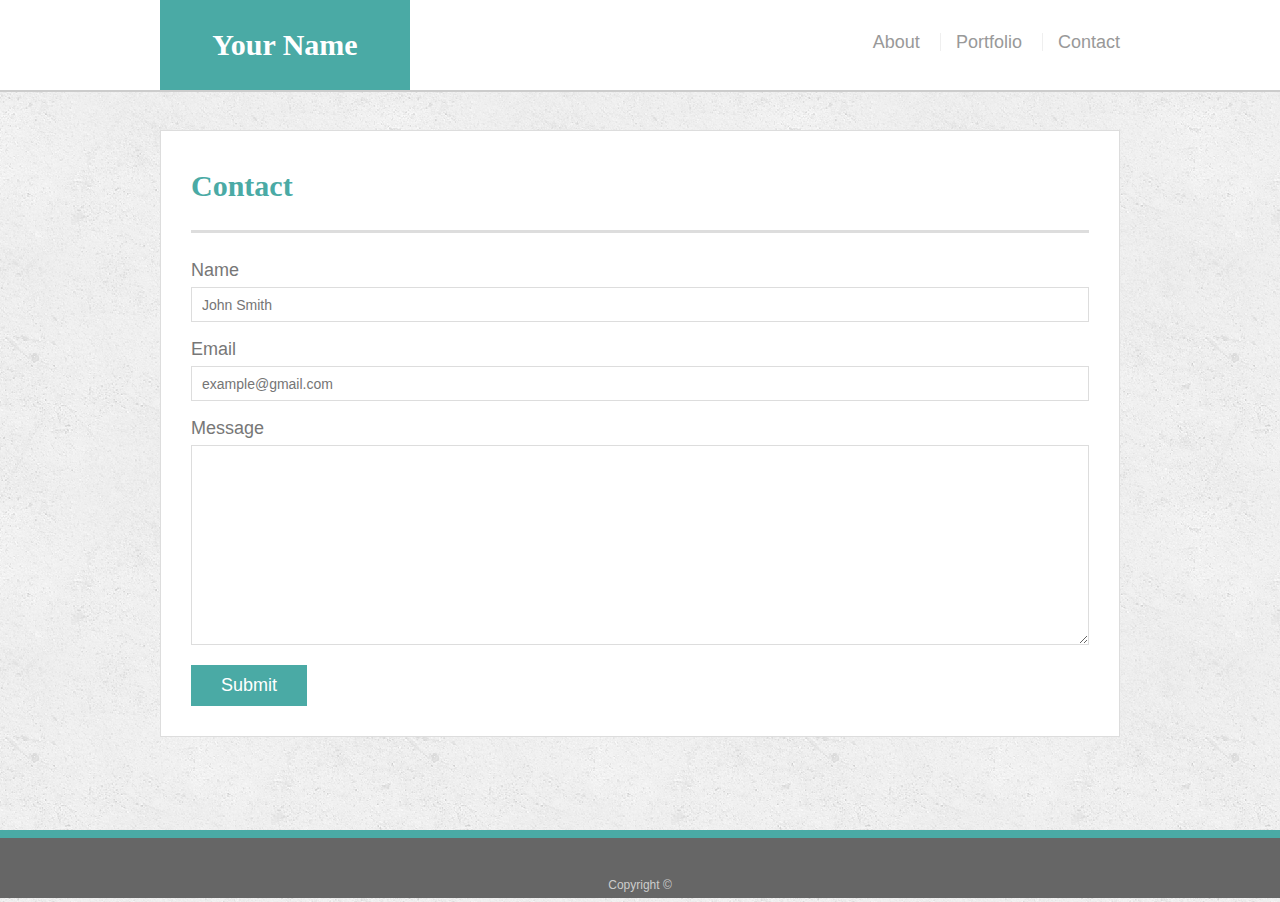
==== contact.html @ 325d0bf3 "initial push, media query for 640 complete" ====
<!doctype html>
<html lang="en-us">

<head>
  <meta charset="UTF-8">
  <title>Contact | Your Name</title>
  <link rel="stylesheet" type="text/css" href="assets/css/reset.css">
  <link rel="stylesheet" type="text/css" href="assets/css/style.css">
  <meta name="viewport" content="width=device-width, initial-scale=1.0">
</head>

<body>

  <header id="masthead">
    <div class="container">
      <a href="index.html" id="logo">Your Name</a>
      <nav>
        <a href="index.html" id="aboutnav">About</a>
        <a href="portfolio.html" id="portfolionav">Portfolio</a>
        <a href="contact.html" id="contactnav">Contact</a>
      </nav>
    </div>
  </header>

  <div id="main-container" class="container">
    <section class="main-section">
      <h1>Contact</h1>

      <form id="contact-form">
        <ul>
          <li>
            <label for="name">Name</label>
            <input type="text" id="name" name="name" placeholder="John Smith" required="required">
          </li>
          <li>
            <label for="email">Email</label>
            <input type="email" id="email" name="email" placeholder="example@gmail.com" required="required">
          </li>
          <li>
            <label for="message">Message</label>
            <textarea id="message" name="message" required="required"></textarea>
          </li>
        </ul>
        <input type="submit">
      </form>

    </section>

  </div>

  <footer>
    <div class="container">
      Copyright &copy; 
    </div>
  </footer>
</body>

</html>
---- assets/css/style.css ----
body {
    font-family: Arial, "Helvetica Neue", Helvetica, sans-serif;
    font-size: 18px;
    line-height: 34px;
    color: #777;
    background: url("../imgs/concrete_seamless.png");
  }
  
  * {
    box-sizing: border-box;
  }
  
  .container {
    width: 100%;
    max-width: 960px;
    margin: 0 auto;
    clear: both;
  }
  
  h1,
  h2,
  h3,
  p {
    margin-bottom: 20px;
  }
  
  p:last-child {
    margin-bottom: 0;
  }
  
  h1,
  h2,
  h3 {
    font-family: Georgia, Times, "Times New Roman", serif;
    font-weight: 700;
    color: #4aaaa5;
  }
  
  h1 {
    padding-bottom: 20px;
    font-size: 30px;
    line-height: 49px;
    border-bottom: 3px solid #ddd;
  }
  
  h2,
  h3 {
    font-size: 22px;
  }
  
  /* header */
  
  #masthead {
    position: fixed;
    z-index: 99;
    width: 100%;
    margin: 0 0 30px;
    overflow: auto;
    color: #fff;
    background: #fff;
    border-bottom: 2px solid #ccc;
  }
  
  #logo {
    float: left;
    width: 250px;
    height: 90px;
    font-family: Georgia, Times, "Times New Roman", serif;
    font-size: 30px;
    font-weight: 700;
    line-height: 90px;
    color: #fff;
    text-align: center;
    text-decoration: none;
    background: #4aaaa5;
  }
  
  nav {
    float: right;
    margin-top: 25px;
  }
  
  nav a {
    display: inline-block;
    padding-left: 15px;
    margin-left: 15px;
    line-height: 18px;
    color: #999;
    text-decoration: none;
    border-left: 1px solid #efefef;
  }
  
  nav a:first-child {
    border-left: 0 none;
  }
  
  /* footer */
  
  footer {
    padding: 30px 0;
    clear: both;
    font-size: 12px;
    color: #fff;
    color: #ccc;
    text-align: center;
    background: #666;
    border-top: 8px solid #4aaaa5;
    height: 50px;
  }
  
  h3, h2 {
    padding-bottom: 20px;
    margin-bottom: 15px;
    line-height: 22px;
    border-bottom: 2px solid #eee;
  }
  
  /* main */
  
  #main-container {
    padding-top: 130px;
    min-height: calc(100vh - 70px);
  }
  
  .main-section {
    float: left;
    width: 100%;
    max-width: 960px;
    padding: 30px;
    margin: 0 0 40px;
    background: #fff;
    border: 1px solid #ddd;
  }
  
  /* portfolio page */
  
  .work {
    position: relative;
    float: left;
    width: 274px;
    margin: 20px 0 25px;
    overflow: auto;
  }
  
  .work:nth-child(even) {
    margin-right: 40px;
  }
  
  .work img {
    width: 100%;
    border: 0 none;
    opacity: 0.8;
  }
  
  .work h3 {
    position: absolute;
    bottom: 20px;
    width: 100%;
    padding: 15px;
    margin-bottom: 0;
    font-weight: 300;
    line-height: 30px;
    color: #fff;
    text-align: center;
    background: #4aaaa5;
    border-bottom: 0;
  }
  
  .auth-image {
    float: left;
    width: 200px;
    height: auto;
    margin-top: 10px;
    margin-right: 25px;
  }
  
  /* contact page */
  
  #contact-form ul {
    margin-bottom: 20px;
  }
  
  #contact-form li {
    margin-bottom: 10px;
  }
  
  label,
  input[type=text],
  input[type=email],
  textarea {
    display: block;
    width: 100%;
  }
  
  input[type=text],
  input[type=email],
  textarea {
    height: 35px;
    padding: 0 10px;
    font-size: 14px;
    border: 1px solid #ddd;
  }
  
  textarea {
    height: 200px;
  }
  
  input[type=submit] {
    padding: 10px 30px;
    font-size: 18px;
    color: #fff;
    cursor: pointer;
    background: #4aaaa5;
    border: 0 none;
  }
  
  .img{
    margin: 20px;
  }

  @media only screen and (max-width: 640px) {
    
  body{
    display: block;
    width: 100%;
  }

  #main-container{
    padding-top: 180px;
    padding-left: 10px;
    padding-right: 10px;
  }

    #logo{
      width: 100%;
    }

    nav{
      width: 100%;
      text-align: center;
    }

    #aboutnav{
      margin-right: 30px;
      padding-right: 40px;
      border-right: 1px solid #efefef;
    }

    #portfolionav{
      margin-right: 30px;
      margin-left: 20px;
      padding-right: 40px;
      border-right: 1px solid #efefef;
    }

    #contactnav{
      margin-left: 20px;
    }

    nav a{
      border-left: none;
    }

    .auth-image{
      width: 100%;
    }

    .work{
      width: 100%;
    }

  }
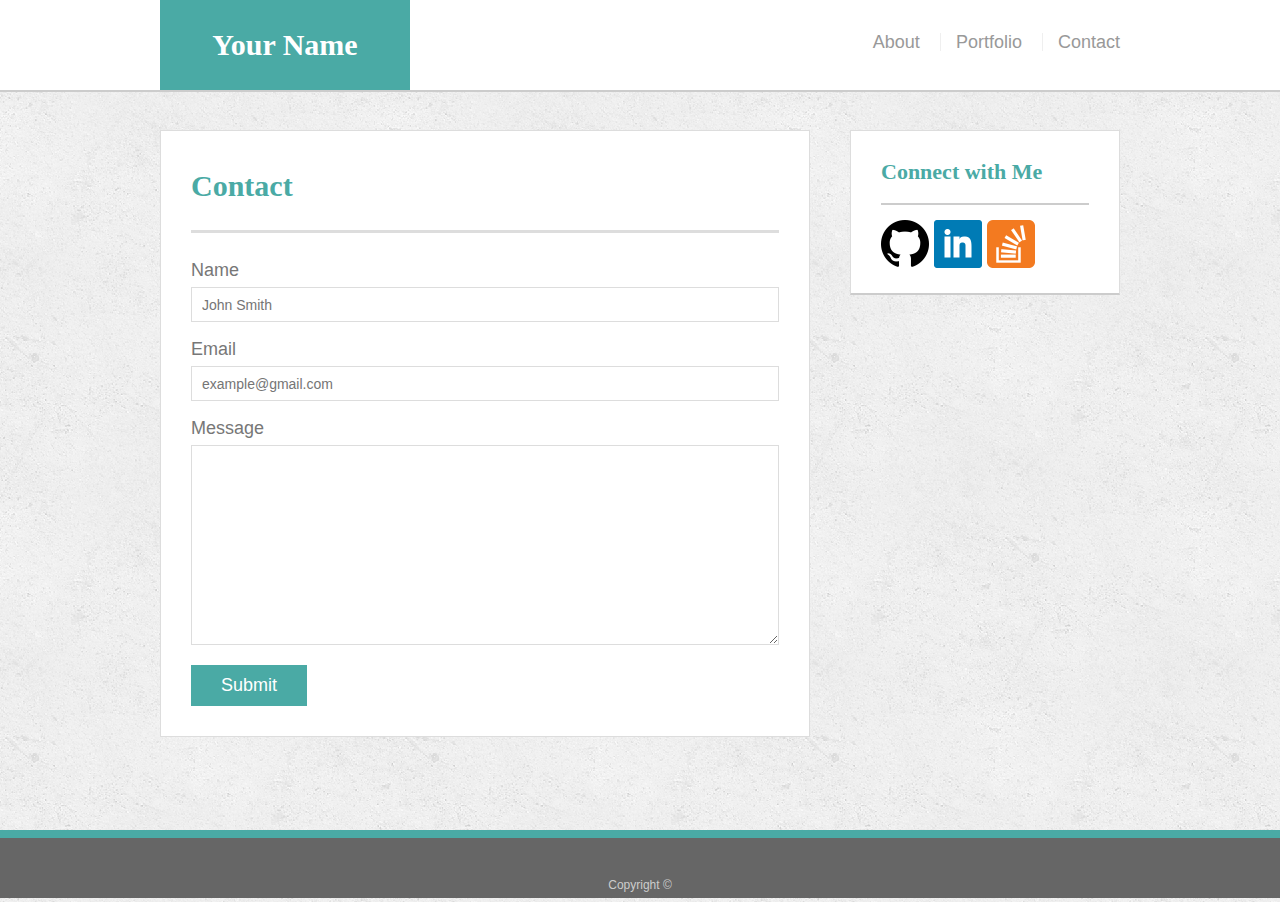
==== commit 5f7eda31: "all media queries entered, needs refinement" ====
--- a/contact.html
+++ b/contact.html
@@ -46,6 +46,16 @@
 
     </section>
 
+    <section class="sidebar">
+      <div id="connect">
+        <h2>Connect with Me</h2>
+        
+        <a href="https://github.com" target="_blank"><img src="assets/imgs/if_mark-github_298822.png" class="social" alt="github"></a>
+        <a href="https://www.linkedin.com/in/charlotte-asencio-7b84b164" target="_blank"><img src="assets/imgs/if_square-linkedin_317725 .png" class="social" alt="linkedin"></a>
+        <a href="https://www.stackoverflow.com" target="_blank"><img src="assets/imgs/if_overflow_386674.png" class="social" alt="stackoverflow"></a>
+      </div>
+    </section>
+
   </div>
 
   <footer>
--- a/assets/css/style.css
+++ b/assets/css/style.css
@@ -125,11 +125,28 @@
   .main-section {
     float: left;
     width: 100%;
-    max-width: 960px;
+    max-width: 650px;
     padding: 30px;
     margin: 0 0 40px;
     background: #fff;
     border: 1px solid #ddd;
+  }
+
+  .sidebar{
+    background: #fff;
+    padding: 30px;
+    width: 100%;
+    max-width: 270px;
+    float: right;
+    border: 1px solid #ddd;
+    margin-bottom: 20px;
+  }
+
+  h3, .sidebar, h2 {
+    border-bottom: 2px solid #ccc;
+    padding-bottom: 20px;
+    margin-bottom: 15px;
+    line-height: 22px;
   }
   
   /* portfolio page */
@@ -220,45 +237,120 @@
 
   @media only screen and (max-width: 640px) {
     
-  body{
-    display: block;
-    width: 100%;
-  }
-
-  #main-container{
-    padding-top: 180px;
-    padding-left: 10px;
-    padding-right: 10px;
-  }
+    body{
+      display: block;
+      width: 100%;
+      clear: both;
+    }
+  
+    #main-container{
+      padding-top: 200px;
+      padding-left: 10px;
+      padding-right: 10px;
+    }
+  
+      #logo{
+        width: 100%;
+        padding: 0;
+      }
+  
+      nav{
+        width: 100%;
+        text-align: center;
+      }
+  
+      #aboutnav{
+        margin-right: 30px;
+        padding-right: 40px;
+        border-right: 1px solid #efefef;
+      }
+  
+      #portfolionav{
+        margin-right: 30px;
+        margin-left: 20px;
+        padding-right: 40px;
+        border-right: 1px solid #efefef;
+      }
+  
+      #contactnav{
+        margin-left: 20px;
+      }
+  
+      nav a{
+        border-left: none;
+      }
+  
+      .auth-image{
+        width: 100%;
+      }
+  
+      .sidebar{
+        width: 100%;
+        max-width: 640px;
+        float: left;
+        margin-top: 0px;
+      }
+  
+      .work{
+        width: 100%;
+      }
+  }
+
+  @media only screen and (min-width: 641px) and (max-width: 768px) {
+    body{
+      display: block;
+      width: 100%;
+    }
+  
+    #main-container{
+      padding-top: 120px;
+      padding-left: 10px;
+      padding-right: 10px;
+    }
+
+    .main-section{
+      width: 100%;
+      max-width: 778px;
+      float: left;
+      margin-top: 0px;
+    }
 
     #logo{
-      width: 100%;
+      margin-left: 20px;
     }
 
     nav{
-      width: 100%;
-      text-align: center;
-    }
-
-    #aboutnav{
-      margin-right: 30px;
-      padding-right: 40px;
-      border-right: 1px solid #efefef;
-    }
-
-    #portfolionav{
-      margin-right: 30px;
+      margin-right: 20px;
+    }
+    
+    .sidebar{
+      width: 100%;
+      max-width: 778px;
+      float: left;
+      margin-top: 0px;
+    }
+  
+    .work{
+      width: 100%;
+    }
+  }
+
+  @media only screen and (min-width: 769px) and (max-width: 981px) {
+    .main-section{
+      margin-left: 100px;
+      width: 400px;
+    }
+
+    #main-container{
+      max-width: 90%;
+    }
+
+    #logo{
       margin-left: 20px;
-      padding-right: 40px;
-      border-right: 1px solid #efefef;
-    }
-
-    #contactnav{
-      margin-left: 20px;
-    }
-
-    nav a{
-      border-left: none;
+    }
+
+    nav{
+      margin-right: 100px;
     }
 
     .auth-image{
@@ -268,5 +360,4 @@
     .work{
       width: 100%;
     }
-
   }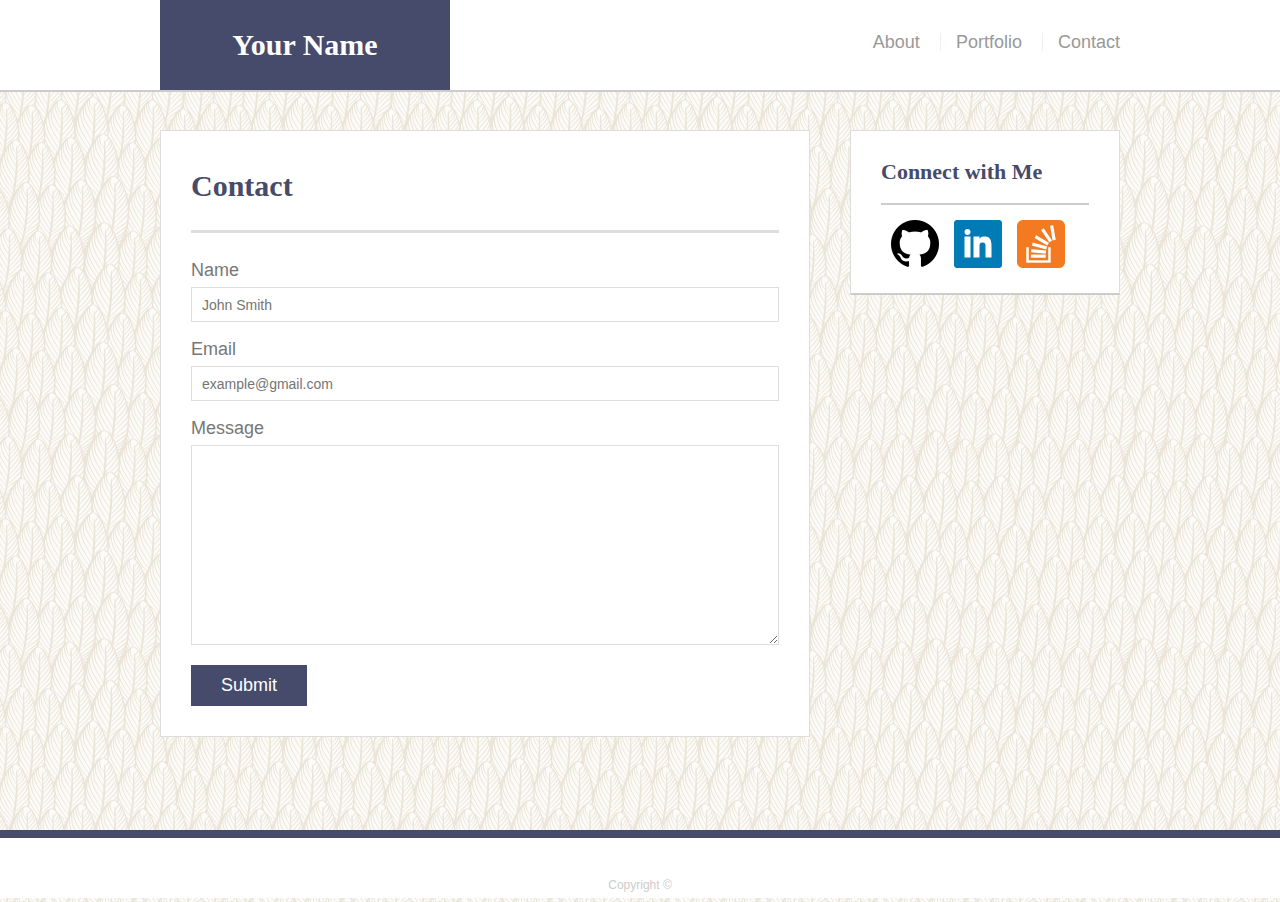
==== commit 07c29321: "finished personalization, final push" ====
--- a/contact.html
+++ b/contact.html
@@ -3,7 +3,7 @@
 
 <head>
   <meta charset="UTF-8">
-  <title>Contact | Your Name</title>
+  <title>Contact | Charlotte Asencio</title>
   <link rel="stylesheet" type="text/css" href="assets/css/reset.css">
   <link rel="stylesheet" type="text/css" href="assets/css/style.css">
   <meta name="viewport" content="width=device-width, initial-scale=1.0">
--- a/assets/css/style.css
+++ b/assets/css/style.css
@@ -3,7 +3,7 @@
     font-size: 18px;
     line-height: 34px;
     color: #777;
-    background: url("../imgs/concrete_seamless.png");
+    background: url("../imgs/upfeathers.png");
   }
   
   * {
@@ -33,7 +33,7 @@
   h3 {
     font-family: Georgia, Times, "Times New Roman", serif;
     font-weight: 700;
-    color: #4aaaa5;
+    color: #464B6B;
   }
   
   h1 {
@@ -63,7 +63,7 @@
   
   #logo {
     float: left;
-    width: 250px;
+    width: 290px;
     height: 90px;
     font-family: Georgia, Times, "Times New Roman", serif;
     font-size: 30px;
@@ -72,7 +72,7 @@
     color: #fff;
     text-align: center;
     text-decoration: none;
-    background: #4aaaa5;
+    background: #464B6B;
   }
   
   nav {
@@ -103,8 +103,8 @@
     color: #fff;
     color: #ccc;
     text-align: center;
-    background: #666;
-    border-top: 8px solid #4aaaa5;
+    background: #fff;
+    border-top: 8px solid #464B6B;
     height: 50px;
   }
   
@@ -140,6 +140,10 @@
     float: right;
     border: 1px solid #ddd;
     margin-bottom: 20px;
+  }
+
+  .social{
+    margin-left: 10px;
   }
 
   h3, .sidebar, h2 {
@@ -179,7 +183,7 @@
     line-height: 30px;
     color: #fff;
     text-align: center;
-    background: #4aaaa5;
+    background: #464B6B;
     border-bottom: 0;
   }
   
@@ -227,7 +231,7 @@
     font-size: 18px;
     color: #fff;
     cursor: pointer;
-    background: #4aaaa5;
+    background: #464B6B;
     border: 0 none;
   }
   
@@ -335,14 +339,14 @@
     }
   }
 
-  @media only screen and (min-width: 769px) and (max-width: 981px) {
+  @media only screen and (min-width: 769px) and (max-width: 980px) {
     .main-section{
-      margin-left: 100px;
-      width: 400px;
+      margin-left: 70px;
+      width: 475px;
     }
 
     #main-container{
-      max-width: 90%;
+      max-width: 100%;
     }
 
     #logo{
@@ -353,6 +357,10 @@
       margin-right: 100px;
     }
 
+    .sidebar{
+      margin-right: 30px;
+    }
+
     .auth-image{
       width: 100%;
     }
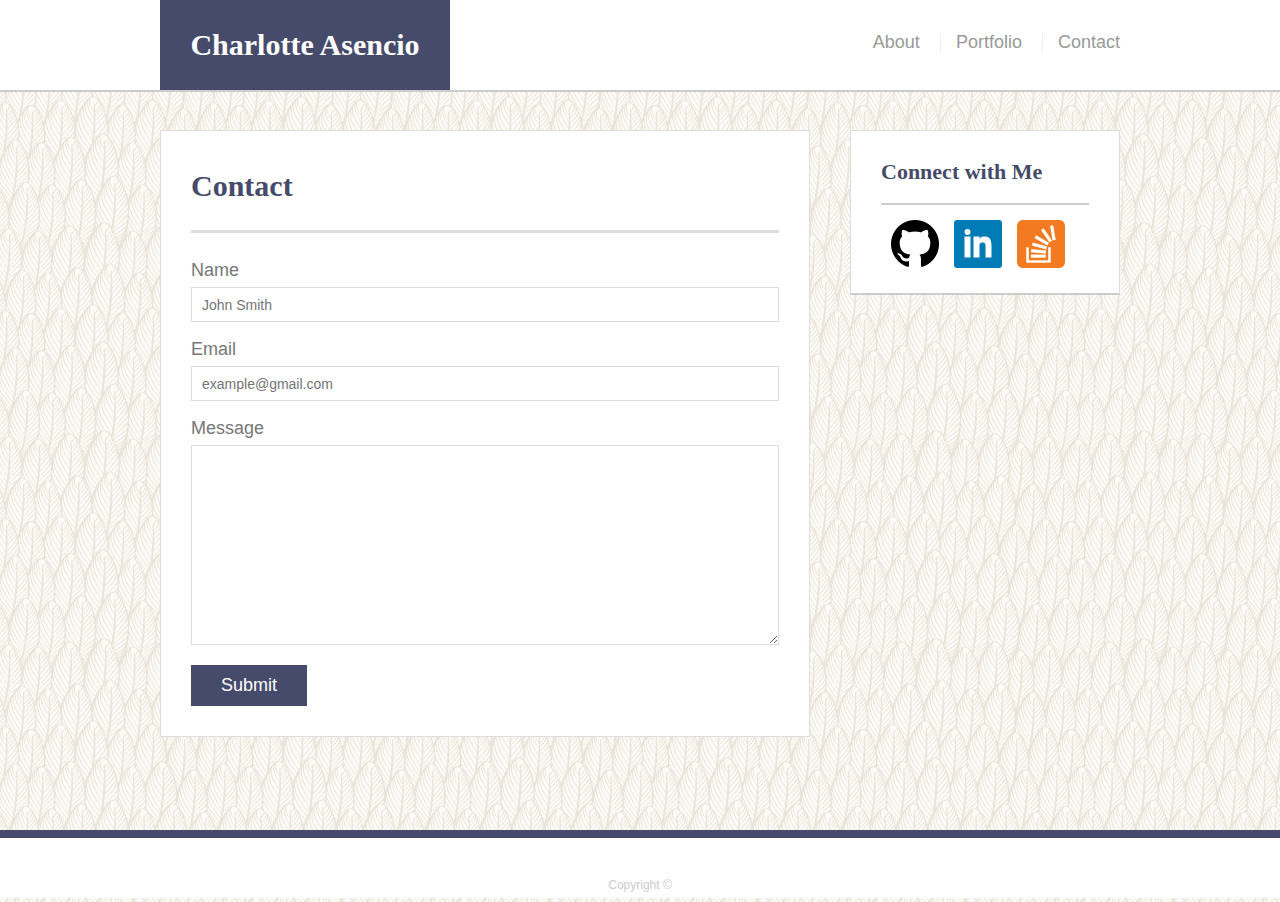
==== commit 72c6f0aa: "fixed typo" ====
--- a/contact.html
+++ b/contact.html
@@ -13,7 +13,7 @@
 
   <header id="masthead">
     <div class="container">
-      <a href="index.html" id="logo">Your Name</a>
+      <a href="index.html" id="logo">Charlotte Asencio</a>
       <nav>
         <a href="index.html" id="aboutnav">About</a>
         <a href="portfolio.html" id="portfolionav">Portfolio</a>
